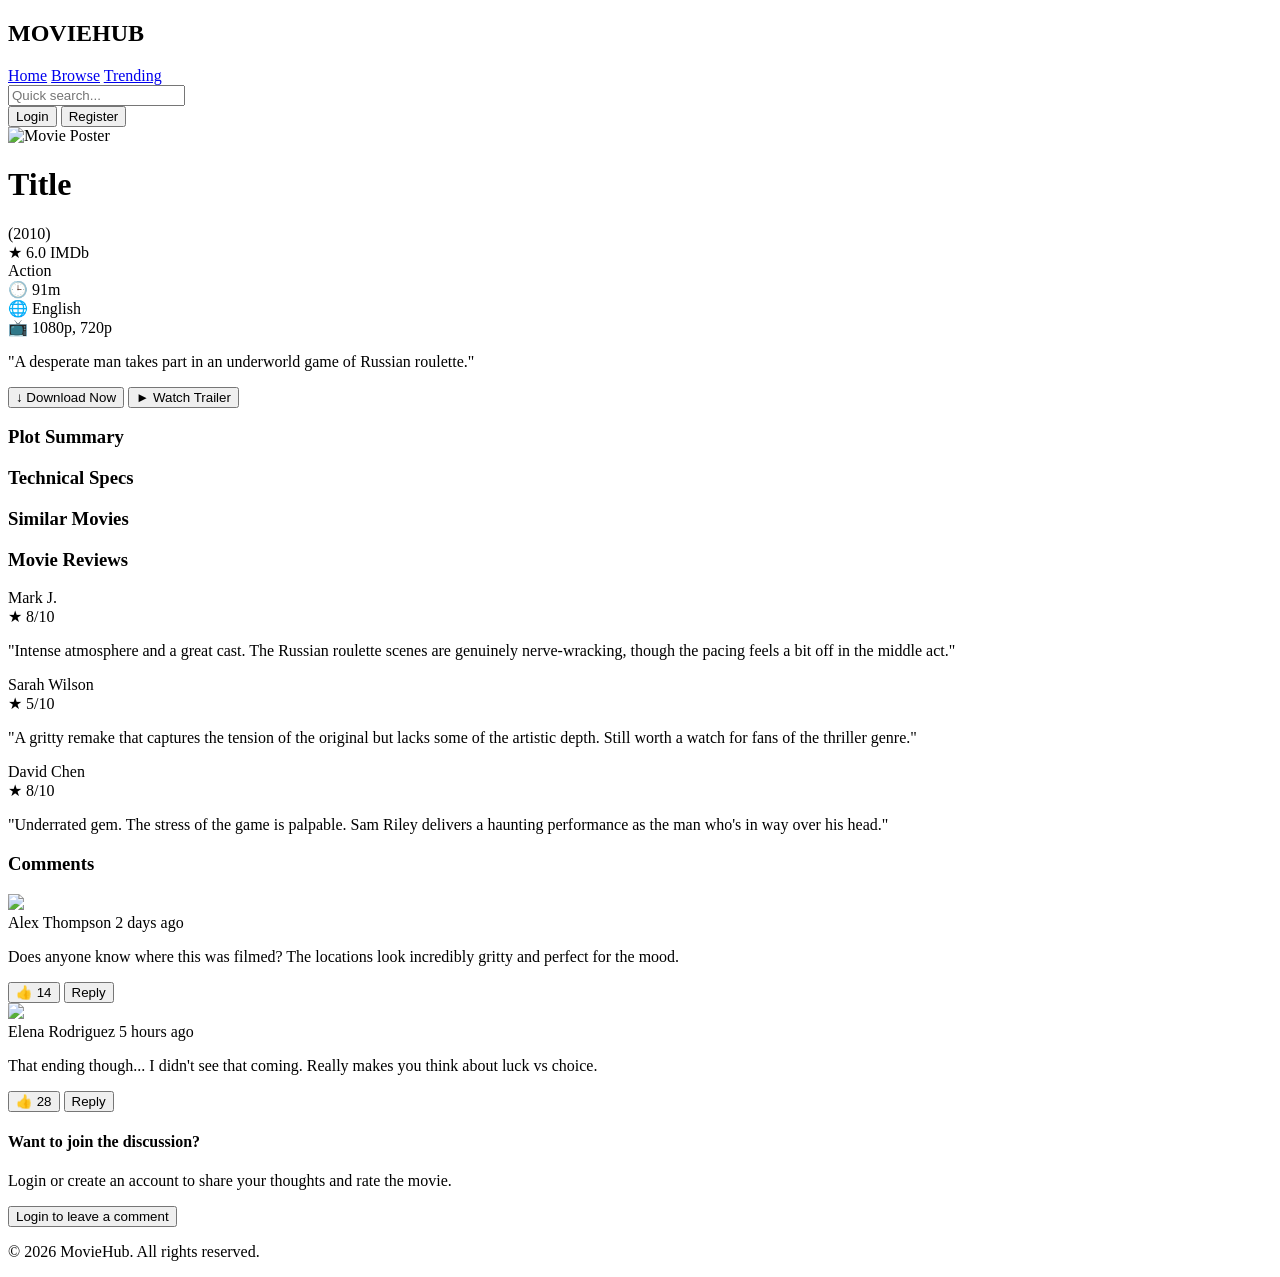
==== detailpage.html @ 78299e67 "include detal page" ====
<!DOCTYPE html>
<html lang="en">

<head>
    <meta charset="UTF-8" />
    <meta name="viewport" content="width=device-width, initial-scale=1.0" />
    <script src="https://cdn.jsdelivr.net/npm/@tailwindcss/browser@4"></script>
    <link rel="stylesheet" href="css/detail-style.css">
</head>

<body class="bg-[#0f172a] text-slate-200 min-h-screen relative overflow-x-hidden">



    <nav
        class="sticky top-0 z-50 bg-slate-950/80 backdrop-blur-md border-b border-white/5 px-4 md:px-6 py-4 flex items-center justify-between">
        <div class="flex items-center gap-4 md:gap-8">
            <h1 class="text-xl md:text-2xl font-black tracking-tighter text-white">
                MOVIE<span class="text-blue-500">HUB</span>
            </h1>
            <div class="hidden md:flex gap-6 text-sm font-medium text-slate-400">
                <a href="#" class="hover:text-blue-400 transition">Home</a>
                <a href="#" class="hover:text-blue-400 transition text-blue-500 font-bold">Browse</a>
                <a href="#" class="hover:text-blue-400 transition">Trending</a>
            </div>
        </div>
        <div class="relative w-1/3 hidden lg:block">
            <input type="text" placeholder="Quick search..."
                class="w-full bg-slate-900 border border-white/10 rounded-full py-2 px-5 text-sm focus:outline-none focus:ring-2 focus:ring-blue-500/50 transition-all">
        </div>
        <div class="flex gap-2 md:gap-4 items-center">
            <button class="text-xs md:text-sm font-semibold hover:text-blue-400">Login</button>
            <button
                class="bg-blue-600 hover:bg-blue-500 text-white px-4 md:px-5 py-2 rounded-full text-xs md:text-sm font-bold shadow-lg shadow-blue-900/20 transition-all">Register</button>
        </div>
    </nav>

     <main class="relative w-full h-[650px] flex items-center justify-center pt-8 overflow-hidden bg-slate-950">

        <div id="bg-image" 
             style="background-image: url('');"
             class="absolute inset-0 z-0 bg-cover bg-center bg-no-repeat transition-all duration-1000 opacity-40 blur-md scale-110">
            
            <div class="absolute inset-0 bg-gradient-to-t from-slate-950 via-slate-950/70 to-slate-950/40"></div>
        </div>

        <div class="relative z-10 w-full max-w-[1200px] bg-slate-900/60 backdrop-blur-2xl border border-white/10 rounded-[40px] p-8 md:p-12 shadow-[0_30px_100px_rgba(0,0,0,0.8)] overflow-hidden group">

            <div class="absolute -top-24 -left-24 w-96 h-96 bg-blue-600/15 rounded-full blur-[100px] group-hover:bg-blue-600/25 transition-all duration-700"></div>

            <div class="grid grid-cols-1 md:grid-cols-[300px_1fr] gap-12 items-center relative z-10">

                <div class="relative">
                    <div class="relative rounded-[30px] overflow-hidden border-4 border-white/5 shadow-2xl transition-all duration-500 hover:scale-105 hover:border-blue-500/50 hover:shadow-[0_0_40px_rgba(59,130,246,0.3)]">
                        <img id="poster" src="" alt="Movie Poster" class="w-full h-[450px] object-cover">
                        <div class="absolute inset-0 bg-gradient-to-tr from-white/10 to-transparent opacity-0 group-hover:opacity-100 transition-opacity"></div>
                    </div>
                </div>

                <div class="space-y-8">
                    <div class="space-y-2">
                        <div class="flex items-baseline gap-4">
                            <h1 id="title" class="text-7xl font-black text-white tracking-tighter drop-shadow-2xl">Title</h1>
                            <span id="year" class="text-3xl font-medium text-slate-400">(2010)</span>
                        </div>

                        <div id="genres" class="flex flex-wrap items-center gap-3 pt-2">
                            <div class="bg-yellow-500/10 border border-yellow-500/20 px-3 py-1 rounded-lg flex items-center gap-2">
                                <span class="text-yellow-500 text-lg">★</span>
                                <span id="rating" class="font-bold text-yellow-500 text-sm">6.0 <span class="text-[10px] opacity-70">IMDb</span></span>
                            </div>
                            <span class="bg-slate-800/50 backdrop-blur-md px-4 py-1.5 rounded-lg text-xs font-bold uppercase tracking-widest border border-white/5 cursor-pointer transition hover:text-blue-400 hover:border-blue-500/50">Action</span>
                        </div>
                    </div>

                    <div class="flex gap-6 text-slate-300 font-semibold text-sm">
                        <div class="flex items-center gap-2.5">
                            <span class="text-blue-500 text-lg">🕒</span>
                            <span id="runtime" class="text-slate-300 font-semibold">91m</span>
                        </div>
                        <div class="flex items-center gap-2.5">
                            <span class="text-blue-500 text-lg">🌐</span>
                            <span id="language" class="text-slate-300 font-semibold">English</span>
                        </div>
                        <div class="flex items-center gap-2.5">
                            <span id="quality" class="text-blue-500 text-lg">📺</span>
                            1080p, 720p
                        </div>
                    </div>

                    <p id="description" class="text-xl italic text-slate-300 font-medium leading-relaxed border-l-4 border-blue-600/50 pl-6 drop-shadow">
                        "A desperate man takes part in an underworld game of Russian roulette."
                    </p>

                    <div class="flex flex-wrap gap-5 pt-4">
                        <button id="download-btn" class="bg-blue-600 hover:bg-blue-500 text-white font-black px-12 py-5 rounded-2xl flex items-center gap-3.5 transition-all duration-300 hover:scale-105 active:scale-95 shadow-[0_12px_35px_rgba(37,99,235,0.4)] hover:shadow-blue-500/60">
                            <span class="text-2xl font-bold">↓</span> Download Now
                        </button>
                        <button class="bg-slate-800 hover:bg-slate-700 text-white font-black px-12 py-5 rounded-2xl flex items-center gap-3.5 transition-all duration-300 hover:scale-105 active:scale-95 border border-white/10 backdrop-blur-md">
                            <span class="text-2xl">►</span> Watch Trailer
                        </button>
                    </div>
                </div>
            </div>
        </div>
    </main>

    <section class="w-full bg-[#0f172a] pb-20 pt-3">
        <div class="max-w-[1400px] mx-auto px-12 lg:px-20 grid grid-cols-1 lg:grid-cols-[1fr_400px] gap-16">

            <div class="space-y-12">

                <div class="space-y-6">
                    <h3 class="flex items-center gap-3 text-2xl font-black text-white uppercase tracking-tight">
                        <span class="w-1.5 h-8 bg-blue-600 rounded-full shadow-[0_0_15px_rgba(37,99,235,0.6)]"></span>
                        Plot Summary
                    </h3>
                    <p id="summary" class="text-slate-400 text-lg leading-relaxed font-medium">
                        <!-- A naive young man assumes a dead man's identity and finds himself embroiled in an underground
                        world of power, violence, and chance where men gamble behind closed doors on the lives of other
                        men. In a secret location, thirteen men gather to engage in a terrifying game of Russian
                        roulette. With high stakes and extreme tension, the survival of the lucky few depends on sheer
                        luck and the pull of a trigger. -->
                    </p>
                </div>

                <div class="space-y-6">
                    <h3 class="flex items-center gap-3 text-2xl font-black text-white uppercase tracking-tight">
                        <span class="w-1.5 h-8 bg-blue-600 rounded-full shadow-[0_0_15px_rgba(37,99,235,0.6)]"></span>
                        Technical Specs
                    </h3>

                    <div id="tech-spaces" class="grid grid-cols-1 md:grid-cols-2 gap-6">
                        <!-- <div
                            class="bg-[#1e293b]/40 backdrop-blur-md border border-white/5 p-6 rounded-[30px] space-y-4">
                            <div class="flex justify-between items-center border-b border-white/5 pb-3">
                                <span id="720p" class="text-xl font-black text-white">720p</span>
                                <span id="720blueray"
                                    class="text-[10px] font-bold bg-slate-800 px-2 py-1 rounded text-slate-400 uppercase tracking-widest">BluRay</span>
                            </div>
                            <div class="space-y-3">
                                <div class="flex justify-between text-sm font-semibold"><span
                                        class="text-slate-500">Size</span> <span class="text-slate-200">946.49 MB</span>
                                </div>
                                <div class="flex justify-between text-sm font-semibold"><span
                                        class="text-slate-500">Seeds</span> <span class="text-green-500">11</span></div>
                                <div class="flex justify-between text-sm font-semibold"><span
                                        class="text-slate-500">Peers</span> <span class="text-blue-400">4</span></div>
                                <div class="flex justify-between text-sm font-semibold"><span
                                        class="text-slate-500">Codec</span> <span class="text-slate-200">x264</span>
                                </div>
                            </div>
                        </div>

                        <div
                            class="bg-[#1e293b]/40 backdrop-blur-md border border-white/5 p-6 rounded-[30px] space-y-4">
                            <div class="flex justify-between items-center border-b border-white/5 pb-3">
                                <span class="text-xl font-black text-white">1080p</span>
                                <span
                                    class="text-[10px] font-bold bg-slate-800 px-2 py-1 rounded text-slate-400 uppercase tracking-widest">BluRay</span>
                            </div>
                            <div class="space-y-3">
                                <div class="flex justify-between text-sm font-semibold"><span
                                        class="text-slate-500">Size</span> <span class="text-slate-200">1.79 GB</span>
                                </div>
                                <div class="flex justify-between text-sm font-semibold"><span
                                        class="text-slate-500">Seeds</span> <span class="text-green-500">12</span></div>
                                <div class="flex justify-between text-sm font-semibold"><span
                                        class="text-slate-500">Peers</span> <span class="text-blue-400">6</span></div>
                                <div class="flex justify-between text-sm font-semibold"><span
                                        class="text-slate-500">Codec</span> <span class="text-slate-200">x264</span>
                                </div>
                            </div>
                        </div> -->
                    </div>
                </div>
            </div>

            <div class="space-y-6">
                <h3 class="flex items-center gap-3 text-2xl font-black text-white uppercase tracking-tight">
                    <span class="w-1.5 h-8 bg-blue-600 rounded-full shadow-[0_0_15px_rgba(37,99,235,0.6)]"></span>
                    Similar Movies
                </h3>

                <div id="sim-movei" class="grid grid-cols-2 gap-6">
                    <!-- <div class="space-y-3 group cursor-pointer">
                        <div
                            class="relative aspect-[2/3] rounded-2xl overflow-hidden border border-white/10 transition-all duration-500 group-hover:border-blue-500 group-hover:shadow-[0_0_25px_rgba(37,99,235,0.3)]">
                            <img src="https://images.unsplash.com/photo-1536440136628-849c177e76a1?q=80&w=400"
                                class="w-full h-full object-cover group-hover:scale-110 transition-transform duration-700">
                            <div
                                class="absolute inset-0 bg-blue-600/10 opacity-0 group-hover:opacity-100 transition-opacity">
                            </div>
                        </div>
                        <p
                            class="text-sm font-black text-white truncate px-1 group-hover:text-blue-400 transition-colors">
                            Blitz (2011)</p>
                    </div>

                    <div class="space-y-3 group cursor-pointer">
                        <div
                            class="relative aspect-[2/3] rounded-2xl overflow-hidden border border-white/10 transition-all duration-500 group-hover:border-blue-500 group-hover:shadow-[0_0_25px_rgba(37,99,235,0.3)]">
                            <img src="https://images.unsplash.com/photo-1613040809024-b4ef7ba99bc3?q=80&w=400"
                                class="w-full h-full object-cover group-hover:scale-110 transition-transform duration-700">
                            <div
                                class="absolute inset-0 bg-blue-600/10 opacity-0 group-hover:opacity-100 transition-opacity">
                            </div>
                        </div>
                        <p
                            class="text-sm font-black text-white truncate px-1 group-hover:text-blue-400 transition-colors">
                            The Mechanic</p>
                    </div>

                    <div class="space-y-3 group cursor-pointer">
                        <div
                            class="relative aspect-[2/3] rounded-2xl overflow-hidden border border-white/10 transition-all duration-500 group-hover:border-blue-500 group-hover:shadow-[0_0_25px_rgba(37,99,235,0.3)]">
                            <img src="https://images.unsplash.com/photo-1512113569143-3d623963044a?q=80&w=400"
                                class="w-full h-full object-cover group-hover:scale-110 transition-transform duration-700">
                            <div
                                class="absolute inset-0 bg-blue-600/10 opacity-0 group-hover:opacity-100 transition-opacity">
                            </div>
                        </div>
                        <p
                            class="text-sm font-black text-white truncate px-1 group-hover:text-blue-400 transition-colors">
                            Transporter 3</p>
                    </div>

                    <div class="space-y-3 group cursor-pointer">
                        <div
                            class="relative aspect-[2/3] rounded-2xl overflow-hidden border border-white/10 transition-all duration-500 group-hover:border-blue-500 group-hover:shadow-[0_0_25px_rgba(37,99,235,0.3)]">
                            <img src="https://images.unsplash.com/photo-1626814026160-2237a95fc5a0?q=80&w=400"
                                class="w-full h-full object-cover group-hover:scale-110 transition-transform duration-700">
                            <div
                                class="absolute inset-0 bg-blue-600/10 opacity-0 group-hover:opacity-100 transition-opacity">
                            </div>
                        </div>
                        <p
                            class="text-sm font-black text-white truncate px-1 group-hover:text-blue-400 transition-colors">
                            Crank: High Voltage</p>
                    </div> -->
                </div>
            </div>
        </div>
    </section>

    <section class="w-full bg-[#0f172a] pb-32">
        <div class="max-w-[1400px] mx-auto px-12 lg:px-20 space-y-16">

            <div class="space-y-8">
                <h3 class="flex items-center gap-3 text-2xl font-black text-white uppercase tracking-tight">
                    <span class="w-1.5 h-8 bg-blue-600 rounded-full shadow-[0_0_15px_rgba(37,99,235,0.6)]"></span>
                    Movie Reviews
                </h3>

                <div class="grid grid-cols-1 md:grid-cols-3 gap-6">
                    <div
                        class="bg-[#1e293b]/40 backdrop-blur-md border border-white/5 p-8 rounded-[35px] space-y-4 hover:bg-[#1e293b]/60 transition-all duration-300">
                        <div class="flex justify-between items-center">
                            <span class="font-black text-slate-200">Mark J.</span>
                            <div class="flex items-center gap-1 text-blue-500 text-xs font-bold">
                                <span>★</span> 8/10
                            </div>
                        </div>
                        <p class="text-slate-400 text-sm leading-relaxed italic">
                            "Intense atmosphere and a great cast. The Russian roulette scenes are genuinely
                            nerve-wracking, though the pacing feels a bit off in the middle act."
                        </p>
                    </div>

                    <div
                        class="bg-[#1e293b]/40 backdrop-blur-md border border-white/5 p-8 rounded-[35px] space-y-4 hover:bg-[#1e293b]/60 transition-all duration-300">
                        <div class="flex justify-between items-center">
                            <span class="font-black text-slate-200">Sarah Wilson</span>
                            <div class="flex items-center gap-1 text-blue-500 text-xs font-bold">
                                <span>★</span> 5/10
                            </div>
                        </div>
                        <p class="text-slate-400 text-sm leading-relaxed italic">
                            "A gritty remake that captures the tension of the original but lacks some of the artistic
                            depth. Still worth a watch for fans of the thriller genre."
                        </p>
                    </div>

                    <div
                        class="bg-[#1e293b]/40 backdrop-blur-md border border-white/5 p-8 rounded-[35px] space-y-4 hover:bg-[#1e293b]/60 transition-all duration-300">
                        <div class="flex justify-between items-center">
                            <span class="font-black text-slate-200">David Chen</span>
                            <div class="flex items-center gap-1 text-blue-500 text-xs font-bold">
                                <span>★</span> 8/10
                            </div>
                        </div>
                        <p class="text-slate-400 text-sm leading-relaxed italic">
                            "Underrated gem. The stress of the game is palpable. Sam Riley delivers a haunting
                            performance as the man who's in way over his head."
                        </p>
                    </div>
                </div>
            </div>

            <div class="space-y-8">
                <h3 class="flex items-center gap-3 text-2xl font-black text-white uppercase tracking-tight">
                    <span class="w-1.5 h-8 bg-blue-600 rounded-full shadow-[0_0_15px_rgba(37,99,235,0.6)]"></span>
                    Comments
                </h3>

                <div class="space-y-10 pl-4">
                    <div class="flex gap-4 group">
                        <div
                            class="w-12 h-12 rounded-full overflow-hidden border-2 border-white/10 group-hover:border-blue-500 transition-colors">
                            <img src="https://i.pravatar.cc/150?u=alex" class="w-full h-full object-cover">
                        </div>
                        <div class="space-y-2">
                            <div class="flex items-center gap-3">
                                <span class="font-bold text-blue-400">Alex Thompson</span>
                                <span class="text-[10px] text-slate-500 font-bold uppercase tracking-widest">2 days
                                    ago</span>
                            </div>
                            <p class="text-slate-300 text-sm">Does anyone know where this was filmed? The locations look
                                incredibly gritty and perfect for the mood.</p>
                            <div class="flex gap-4 text-[11px] font-bold text-slate-500">
                                <button class="hover:text-blue-500 transition">👍 14</button>
                                <button class="hover:text-blue-500 transition">Reply</button>
                            </div>
                        </div>
                    </div>

                    <div class="flex gap-4 group">
                        <div
                            class="w-12 h-12 rounded-full overflow-hidden border-2 border-white/10 group-hover:border-blue-500 transition-colors">
                            <img src="https://i.pravatar.cc/150?u=elena" class="w-full h-full object-cover">
                        </div>
                        <div class="space-y-2">
                            <div class="flex items-center gap-3">
                                <span class="font-bold text-blue-400">Elena Rodriguez</span>
                                <span class="text-[10px] text-slate-500 font-bold uppercase tracking-widest">5 hours
                                    ago</span>
                            </div>
                            <p class="text-slate-300 text-sm">That ending though... I didn't see that coming. Really
                                makes you think about luck vs choice.</p>
                            <div class="flex gap-4 text-[11px] font-bold text-slate-500">
                                <button class="hover:text-blue-500 transition">👍 28</button>
                                <button class="hover:text-blue-500 transition">Reply</button>
                            </div>
                        </div>
                    </div>
                </div>

                <div class="mt-12 bg-[#1e293b]/30 border border-white/5 rounded-[40px] p-12 text-center space-y-6">
                    <h4 class="text-2xl font-black text-white">Want to join the discussion?</h4>
                    <p class="text-slate-400 font-medium">Login or create an account to share your thoughts and rate the
                        movie.</p>
                    <button
                        class="bg-blue-600 hover:bg-blue-500 text-white font-black px-10 py-4 rounded-full transition-all duration-300 shadow-[0_10px_25px_rgba(37,99,235,0.4)] hover:scale-105 active:scale-95">
                        Login to leave a comment
                    </button>
                </div>
            </div>
        </div>
    </section>


    <footer
        class="mt-10 md:mt-20 py-8 md:py-10 border-t border-white/5 text-center text-slate-600 text-[10px] md:text-sm">
        <p>© 2026 MovieHub. All rights reserved.</p>
    </footer>
    <script src="js/detail.js"></script>
</body>

</html>
---- css/detail-style.css ----
@import "tailwindcss";
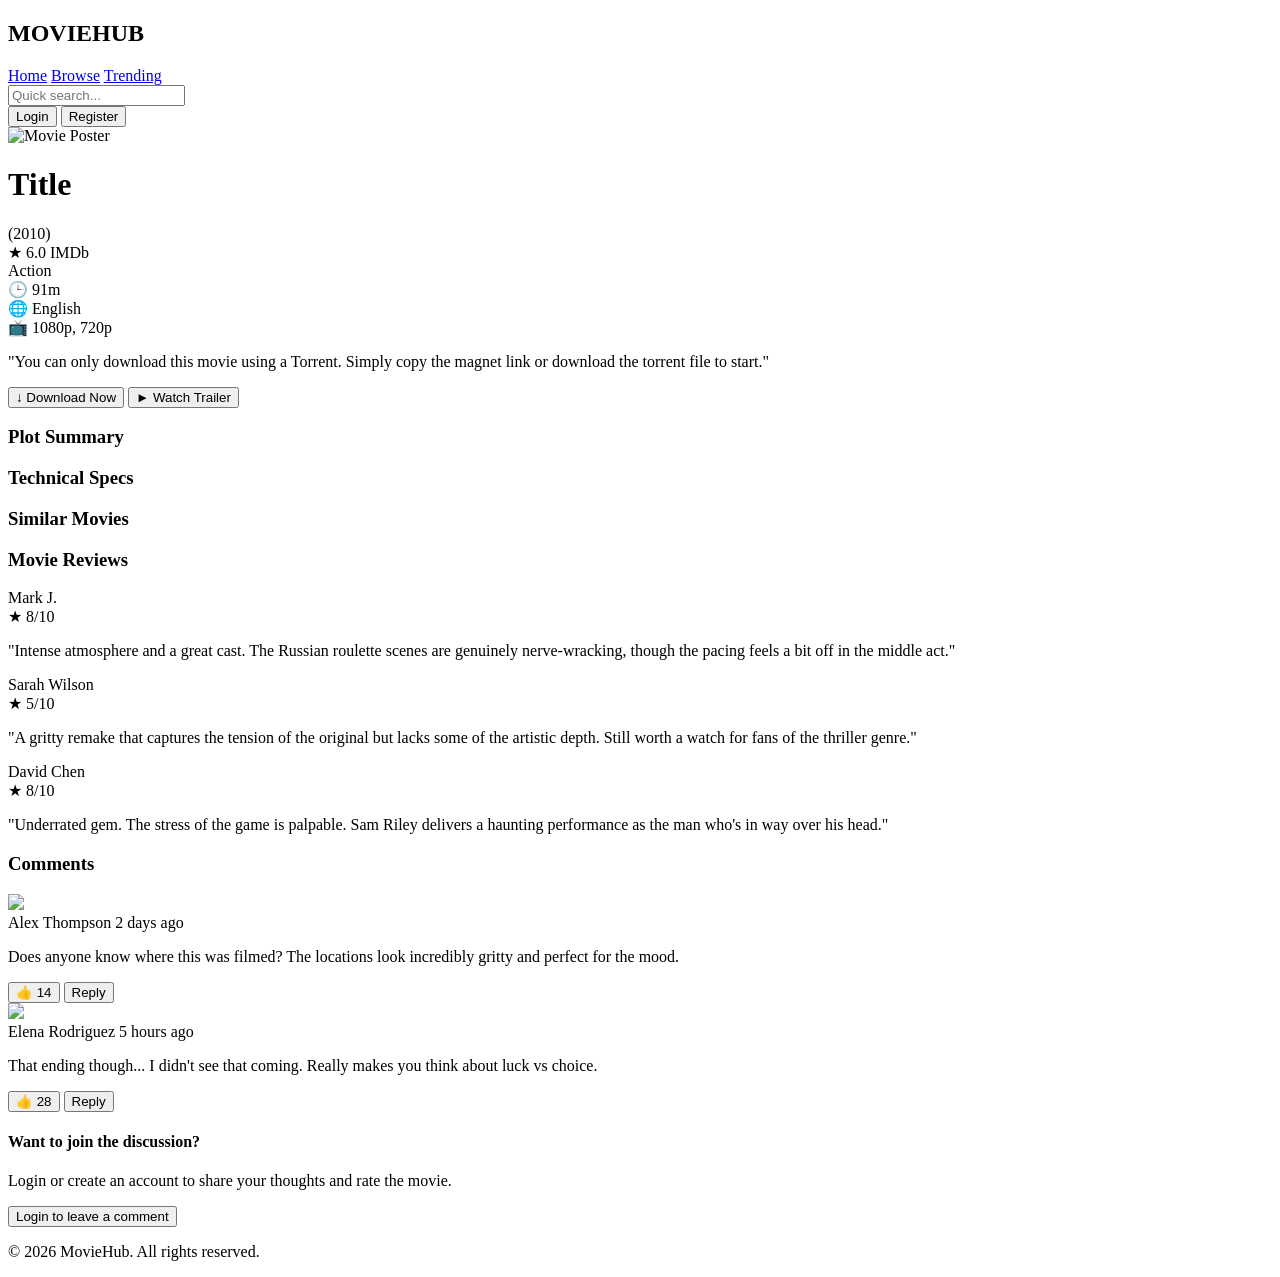
==== commit ff544cad: "cahnge" ====
--- a/detailpage.html
+++ b/detailpage.html
@@ -89,7 +89,7 @@
                     </div>
 
                     <p id="description" class="text-xl italic text-slate-300 font-medium leading-relaxed border-l-4 border-blue-600/50 pl-6 drop-shadow">
-                        "A desperate man takes part in an underworld game of Russian roulette."
+                      "You can only download this movie using a <span class="bg-blue-600">Torrent.</span> Simply copy the magnet link or download the torrent file to start."
                     </p>
 
                     <div class="flex flex-wrap gap-5 pt-4">
